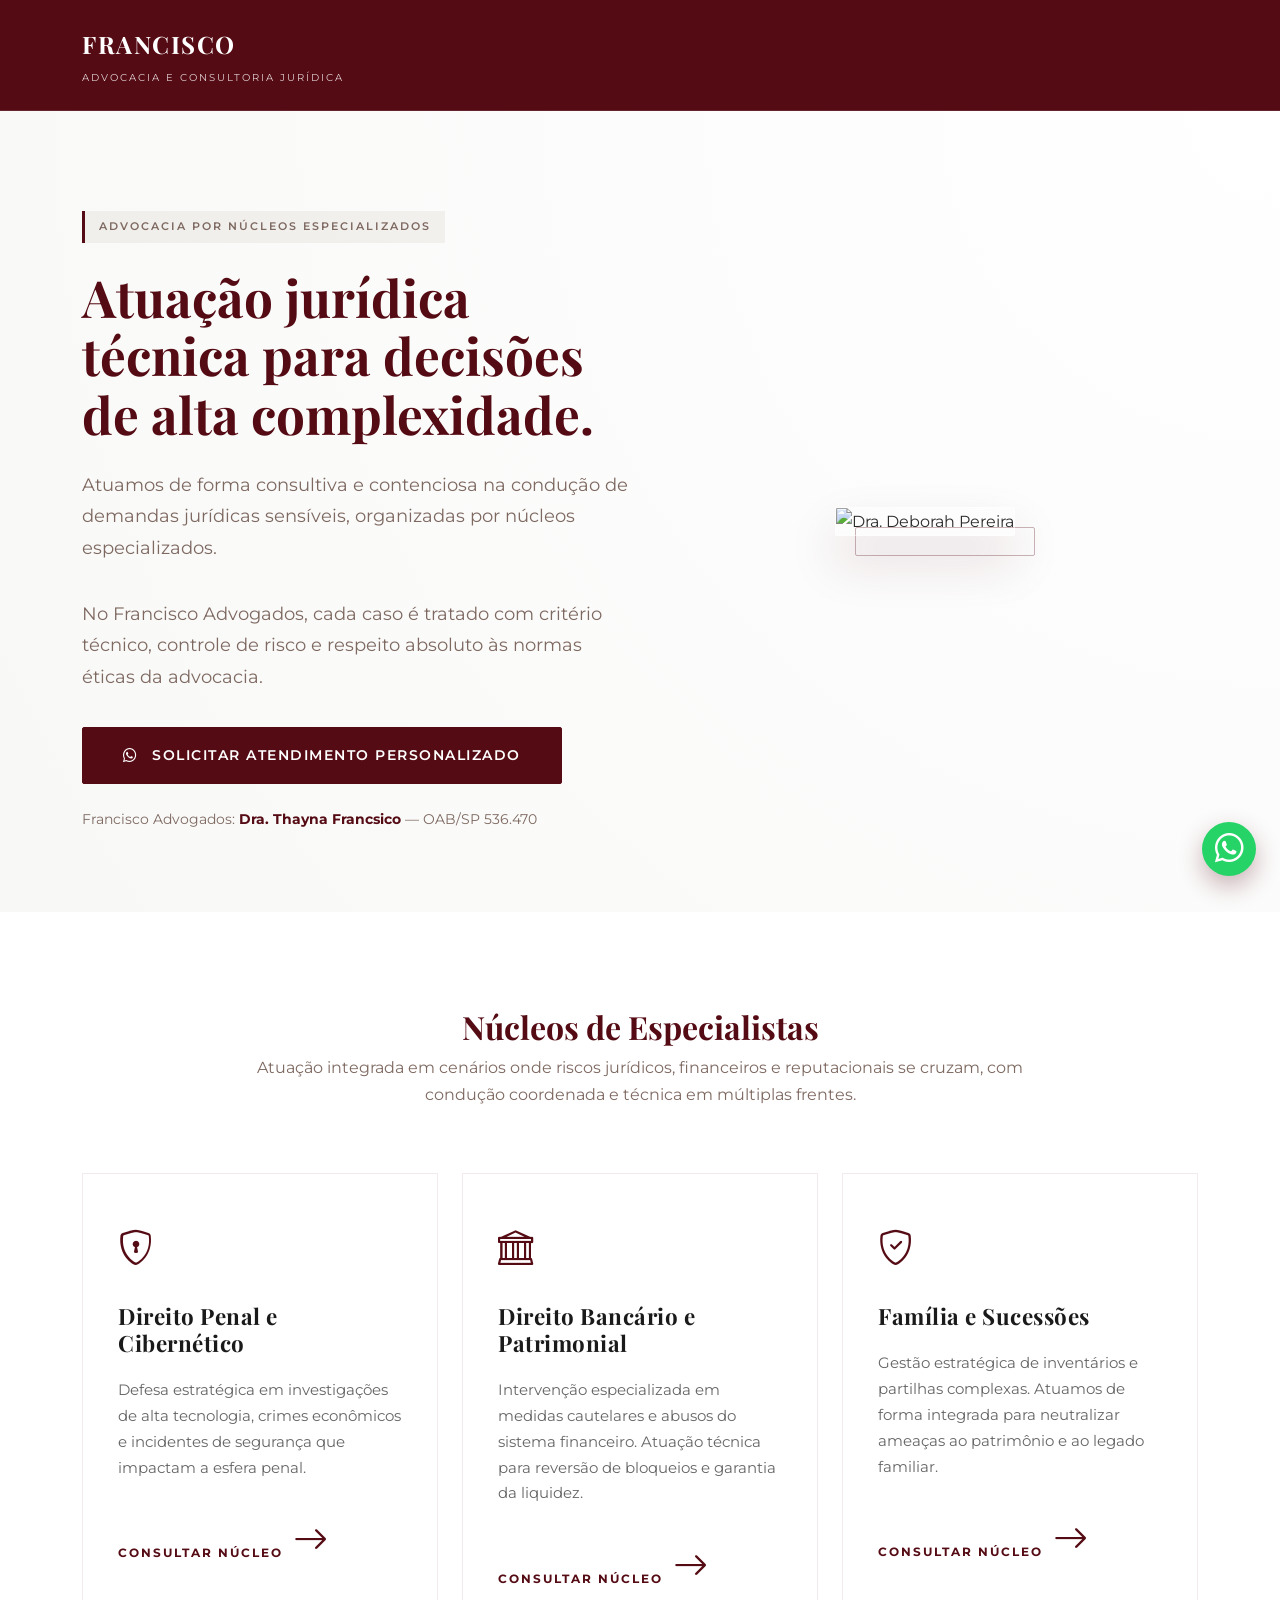
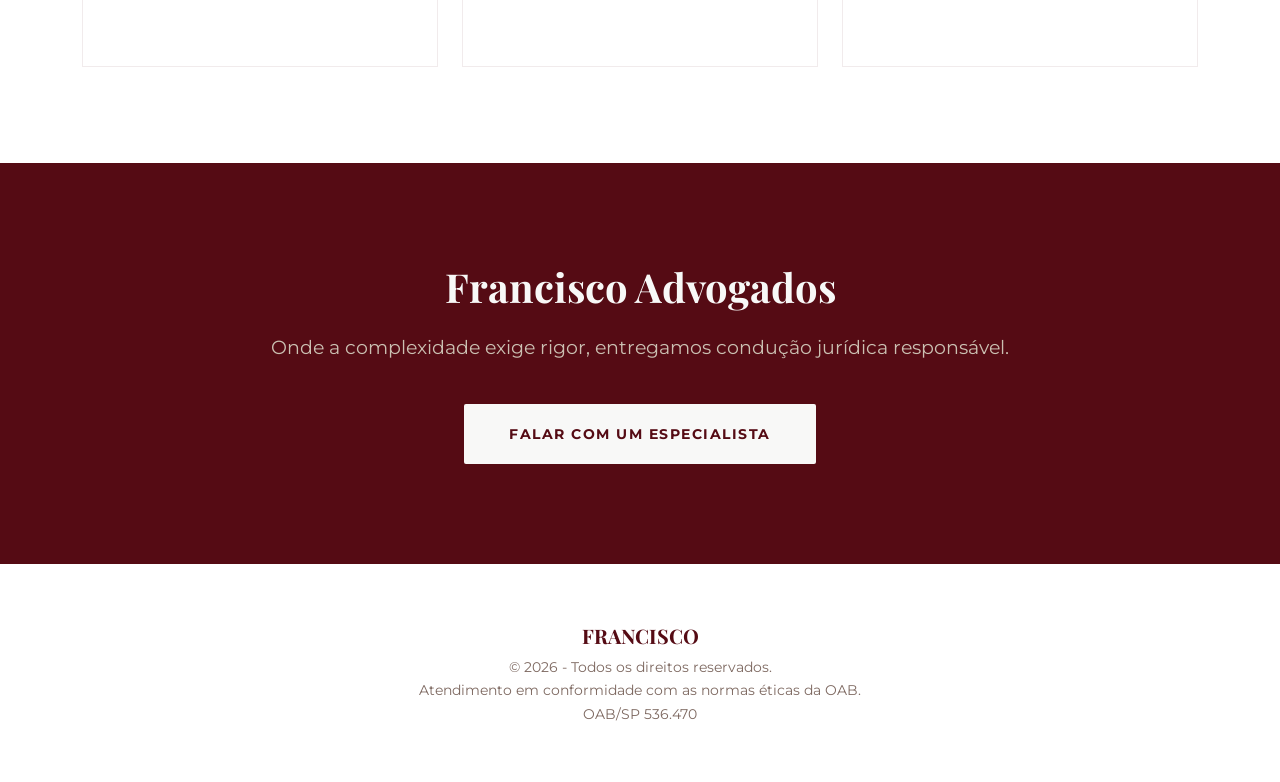
==== index.html @ e39c6c77 "changed index" ====
<!DOCTYPE html>
<html lang="pt-br">
<head>
    
    <!-- Google tag (gtag.js) -->
    <script async src="https://www.googletagmanager.com/gtag/js?id=AW-17860783753"></script>
    <script>
    window.dataLayer = window.dataLayer || [];
    function gtag(){dataLayer.push(arguments);}
    gtag('js', new Date());

    gtag('config', 'AW-17860783753');
    </script>

    <!-- Google Tag Manager -->
    <script>(function(w,d,s,l,i){w[l]=w[l]||[];w[l].push({'gtm.start':
    new Date().getTime(),event:'gtm.js'});var f=d.getElementsByTagName(s)[0],
    j=d.createElement(s),dl=l!='dataLayer'?'&l='+l:'';j.async=true;j.src=
    'https://www.googletagmanager.com/gtm.js?id='+i+dl;f.parentNode.insertBefore(j,f);
    })(window,document,'script','dataLayer','GTM-MW98ZZ6X');</script>
    <!-- End Google Tag Manager -->
    
    <meta charset="UTF-8">
    <meta name="viewport" content="width=device-width, initial-scale=1.0">
    <title>Francisco Advogados | Direito Criminal e Fraudes Bancárias</title>
    
    <link href="https://fonts.googleapis.com/css2?family=Playfair+Display:wght@600;700&family=Montserrat:wght@300;400;500;600;700&display=swap" rel="stylesheet">
    <link href="https://cdn.jsdelivr.net/npm/bootstrap@5.3.0/dist/css/bootstrap.min.css" rel="stylesheet">
    <link rel="stylesheet" href="https://cdn.jsdelivr.net/npm/bootstrap-icons@1.11.3/font/bootstrap-icons.min.css">

    <link rel="stylesheet" href="css/style.css">
    <link rel="icon" type="image/png" href="media/favicon.ico">

</head>
<body>
    
<!-- Google Tag Manager (noscript) -->
<noscript><iframe src="https://www.googletagmanager.com/ns.html?id=GTM-MW98ZZ6X"
height="0" width="0" style="display:none;visibility:hidden"></iframe></noscript>
<!-- End Google Tag Manager (noscript) -->
    
    <!-- NAV DESKTOP -->
     <nav class="navbar sticky-top d-none d-lg-block">
        <div class="container d-flex justify-content-between align-items-center">
            <a class="brand-name" href="index.html"> FRANCISCO 
                <span class="nav-tagline">ADVOCACIA E CONSULTORIA JURÍDICA</span> 
            </a>
         </div> 
        </nav> 
     
     <!-- NAV MOBILE -->
      <nav class="navbar sticky-top d-lg-none">
        <div class="container d-flex justify-content-center align-items-center text-center">
            <a class="brand-name" href="index.html"> FRANCISCO 
                <span class="nav-tagline">ADVOCACIA E CONSULTORIA JURÍDICA</span>
            </a>
        </div>
    </nav>


    <header class="hero">
        <div class="container">
            <div class="row align-items-center">
                <div class="col-lg-6">
                    <span class="badge-status">ADVOCACIA POR NÚCLEOS ESPECIALIZADOS</span>
                    <h1>Atuação jurídica técnica para decisões de alta complexidade.</h1>
                    <p>
                    Atuamos de forma consultiva e contenciosa na condução de demandas jurídicas sensíveis, organizadas por núcleos especializados.
                    </p>
                    <p>
                    No Francisco Advogados, cada caso é tratado com critério técnico, controle de risco e respeito absoluto às normas éticas da advocacia.
                    </p>
                    <a href="https://wa.me/5511920016400?text=Dra.%20Thayna%20Francisco,%20acabei%20de%20entrar%20na%20p%C3%A1gina%20do%20seu%20escrit%C3%B3rio%20e%20preciso%20de%20aux%C3%ADlio%20jur%C3%ADdico%20urgente." class="btn-vinho">
                        <i class="bi bi-whatsapp me-2"></i> SOLICITAR ATENDIMENTO PERSONALIZADO
                    </a>
                    <div class="mt-4 small" style="color: var(--taupe);">
                        Francisco Advogados: <strong style="color: var(--deep-wine);">Dra. Thayna Francsico</strong> — OAB/SP 536.470
                    </div>
                </div>
                <div class="col-lg-6 text-center">
                    <div class="img-container">
                        <img src="media/thayna-francisco.png" alt="Dra. Deborah Pereira" class="img-fluid">
                    </div>
                </div>
            </div>
        </div>
    </header>

    <section class="py-5 bg-custom-light">
    <div class="container py-lg-5">
        <div class="row text-center mb-5">
            <div class="col-12">
                <h2 class="section-title">Núcleos de Especialistas</h2>
                <p class="text-muted-custom mx-auto" style="max-width: 800px;">Atuação integrada em cenários onde riscos jurídicos, financeiros e reputacionais se cruzam, com condução coordenada e técnica em múltiplas frentes.</p>
            </div>
        </div>
        <div class="row g-4">
            <div class="col-md-4">
                <a href="https://wa.me/5511920016400?text=Preciso%20de%20atendimento%20prioritário%20no%20Núcleo%20Penal%20e%20Cibernético." class="card-dor-premium h-100">
                    <div class="card-content">
                        <i class="bi bi-shield-lock"></i>
                        <h3>Direito Penal e Cibernético</h3>
                        <p>Defesa estratégica em investigações de alta tecnologia, crimes econômicos e incidentes de segurança que impactam a esfera penal.</p>
                        <span class="card-link">Consultar Núcleo <i class="bi bi-arrow-right"></i></span>
                    </div>
                </a>
            </div>
            
            <div class="col-md-4">
                <a href="https://wa.me/5511920016400?text=Gostaria%20de%20uma%20análise%20do%20Núcleo%20Bancário%20para%20desbloqueio%20de%20ativos%20PJ." class="card-dor-premium h-100">
                    <div class="card-content">
                        <i class="bi bi-bank"></i>
                        <h3>Direito Bancário e Patrimonial</h3>
                        <p>Intervenção especializada em medidas cautelares e abusos do sistema financeiro. Atuação técnica para reversão de bloqueios e garantia da liquidez.</p>
                        <span class="card-link">Consultar Núcleo <i class="bi bi-arrow-right"></i></span>
                    </div>
                </a>
            </div>

            <div class="col-md-4">
                <a href="https://wa.me/5511920016400?text=Gostaria%20de%20consultar%20o%20Núcleo%20de%20Família%20e%20Sucessões%20para%20um%20caso%20específico." class="card-dor-premium h-100">
                    <div class="card-content">
                        <i class="bi bi-shield-check"></i>
                        <h3>Família e Sucessões</h3>
                        <p>Gestão estratégica de inventários e partilhas complexas. Atuamos de forma integrada para neutralizar ameaças ao patrimônio e ao legado familiar.</p>
                        <span class="card-link">Consultar Núcleo <i class="bi bi-arrow-right"></i></span>
                    </div>
                </a>
            </div>
        </div>
    </div>
</section>

    
    <section class="cta-final text-center">
        <div class="container">
            <h2>Francisco Advogados</h2>
            <p>Onde a complexidade exige rigor, entregamos condução jurídica responsável.</p>
            <a href="https://wa.me/5511920016400?text=Dra.%20Thayna%20Francisco,%20acabei%20de%20entrar%20na%20p%C3%A1gina%20do%20seu%20escrit%C3%B3rio%20e%20preciso%20de%20aux%C3%ADlio%20jur%C3%ADdico%20urgente." class="btn-final">
                FALAR COM UM ESPECIALISTA</a>
        </div>
    </section>

    <footer class="footer-custom text-center">
    <div class="container">
        <h5 class="footer-brand">FRANCISCO</h5>
        <p class="footer-text mb-0">
        © 2026 - Todos os direitos reservados.
        </p>
        <p class="footer-text">Atendimento em conformidade com as normas éticas da OAB.
        <br>
        OAB/SP 536.470
        </p>
    </div>
    </footer>

    <script src="https://cdn.jsdelivr.net/npm/bootstrap@5.3.0/dist/js/bootstrap.bundle.min.js"></script>
    
    <a href="https://wa.me/5511920016400?text=Dra.%20Thayna%20Francisco,%20acabei%20de%20entrar%20na%20p%C3%A1gina%20do%20seu%20escrit%C3%B3rio%20e%20preciso%20de%20aux%C3%ADlio%20jur%C3%ADdico%20urgente." class="whatsapp-float" aria-label="Contato via WhatsApp">
    <i class="bi bi-whatsapp"></i>
    </a>

</body>
</html>
---- css/style.css ----
:root {
  /* PALETA OFICIAL */
  --deep-wine: #550B14;
  --off-white: #F8F8F7;
  --soft-beige: #CBC0B2;
  --taupe: #7E6961;
  --text-dark: #2c2c2c;
  
  /* Gold Matte Simulation */
  --gold-matte: #C5A059; 
  --gold-gradient: linear-gradient(135deg, #D4AF37 0%, #C5A059 100%);
}

body {
  background-color: var(--off-white);
  font-family: 'Montserrat', sans-serif;
  color: var(--text-dark);
  line-height: 1.7;
}

/* TIPOGRAFIA GLOBAL */
h1, h2, h3, .brand-name, .step-number, .footer-brand {
  font-family: 'Playfair Display', serif;
  font-weight: 700;
  color: var(--deep-wine);
}

/* --- NAVBAR (Padronizada Dark Wine) --- */
.navbar {
  background-color: var(--deep-wine);
  padding: 1.5rem 0;
  border-bottom: 1px solid rgba(255,255,255,0.1);
}

.brand-name {
  color: #ffffff !important; /* Força branco sobre o fundo vinho */
  font-size: 1.5rem;
  letter-spacing: 1.5px;
  text-decoration: none;
  text-transform: uppercase;
}

.nav-tagline {
  font-size: 0.65rem;
  display: block;
  letter-spacing: 2px;
  color: rgba(255, 255, 255, 0.8);
  font-family: 'Montserrat', sans-serif;
  font-weight: 400;
  margin-top: 4px;
}

/* Botão Navbar (Outline Branco) */
.btn-outline-custom, 
.navbar .btn-outline-light { 
  /* Unificando classes para garantir o estilo */
  border: 1px solid #ffffff;
  color: #ffffff;
  background: transparent;
  border-radius: 4px;
  transition: all 0.3s ease;
  text-transform: uppercase;
  font-size: 0.85rem;
  letter-spacing: 1px;
  padding: 8px 24px;
  font-weight: 600;
  text-decoration: none;
}

.btn-outline-custom:hover,
.navbar .btn-outline-light:hover {
  background-color: #ffffff;
  color: var(--deep-wine);
}

/* --- HERO SECTION --- */
.hero {
  padding: 100px 0 80px;
  background: radial-gradient(circle at top right, #ffffff 0%, var(--off-white) 100%);
}

.hero h1 {
  font-size: 3.2rem;
  line-height: 1.15;
  margin-bottom: 25px;
}

.hero p {
  font-size: 1.15rem;
  color: var(--taupe);
  font-weight: 400;
  margin-bottom: 35px;
  max-width: 800px;
}

.badge-status {
  display: inline-block;
  padding: 6px 14px;
  background: rgba(203, 192, 178, 0.2);
  color: var(--taupe);
  font-weight: 600;
  font-size: 0.7rem;
  letter-spacing: 2px;
  text-transform: uppercase;
  margin-bottom: 25px;
  border-left: 3px solid var(--deep-wine);
}

.btn-hero-secondary {
  padding: 10px 28px;
  font-size: 0.85rem;
  letter-spacing: 1px;
  text-transform: uppercase;
  border-color: var(--taupe);
  color: var(--deep-wine);
}

.btn-hero-secondary:hover {
  background-color: var(--deep-wine);
  color: #fff;
  border-color: var(--deep-wine);
}


/* IMAGENS E EFEITOS */
.img-container {
  position: relative;
  display: inline-block;
}

.img-container img {
  border-radius: 2px;
  position: relative;
  z-index: 2;
  box-shadow: 0 25px 50px rgba(85, 11, 20, 0.15);
  width: 100%;
  max-width: 400px;
  height: auto;
  object-fit: cover;
  border: 1px solid rgba(255,255,255,0.5);
}

.img-container::after {
  content: "";
  position: absolute;
  top: 20px;
  right: -20px;
  width: 100%;
  height: 100%;
  border: 1px solid var(--deep-wine);
  z-index: 1;
  border-radius: 2px;
  opacity: 0.3;
}

/* --- CARDS (Áreas e Dores) --- */
.bg-custom-light { background-color: #fff; }

.card-dor, .area-card {
  background: #fff;
  padding: 40px 35px;
  border: 1px solid var(--soft-beige);
  border-radius: 2px;
  height: 100%;
  transition: 0.4s;
  position: relative;
  overflow: hidden;
  display: block;
  text-decoration: none;
  color: inherit;
}

.card-dor:hover, .area-card:hover {
  border-color: var(--deep-wine);
  background: #fff;
  box-shadow: 0 15px 35px rgba(126, 105, 97, 0.1);
  transform: translateY(-5px);
}

.card-dor i, .area-card i {
  font-size: 2.2rem;
  color: var(--deep-wine);
  margin-bottom: 25px;
  display: block;
}

.card-dor h3, .area-card h3 {
  font-size: 1.3rem;
  margin-bottom: 15px;
  color: var(--deep-wine);
}

.text-muted-custom, .area-card p {
  color: var(--taupe) !important;
  font-weight: 400;
  font-size: 16px;
}

/* --- BOTÕES --- */
/* Botão Vinho Sólido */
.btn-vinho {
  background: var(--deep-wine);
  color: #fff !important;
  padding: 16px 40px;
  font-weight: 600;
  text-transform: uppercase;
  font-size: 0.85rem;
  letter-spacing: 1.5px;
  border-radius: 2px;
  transition: 0.3s;
  border: 1px solid var(--deep-wine);
  display: inline-block;
  text-decoration: none;
}
.btn-vinho:hover {
  background: #3a060c;
  transform: translateY(-2px);
  box-shadow: 0 10px 20px rgba(85,11,20,0.2);
}

/* Botão Cta Final */
.btn-final {
  background: var(--off-white) !important;
  color: var(--deep-wine) !important;
  padding: 18px 45px;
  font-weight: 700;
  text-transform: uppercase;
  font-size: 0.9rem;
  letter-spacing: 1.5px;
  border-radius: 2px;
  transition: 0.3s;
  border: none;
  display: inline-block;
  text-decoration: none;
}
.btn-gold:hover {
  transform: translateY(-3px);
  background: #d4af37;
  box-shadow: 0 10px 20px rgba(197, 160, 89, 0.3);
}

/* --- TIMELINE (Passo a Passo) --- */
.timeline-section { padding: 90px 0; background: #fff; }

.step-item { text-align: center; padding: 0 15px; }

.step-number {
  width: 60px;
  height: 60px;
  background: var(--deep-wine);
  color: #fff;
  border-radius: 50%;
  display: flex;
  align-items: center;
  justify-content: center;
  margin: 0 auto 25px;
  font-size: 1.5rem;
  border: 2px solid var(--off-white);
  box-shadow: 0 0 0 4px rgba(203, 192, 178, 0.3);
}

/* --- FAQ / ACCORDION --- */
.faq-section { 
  padding: 80px 0; 
  background: rgba(203, 192, 178, 0.15); 
}
.accordion-item { 
  border: 1px solid rgba(126, 105, 97, 0.1); 
  margin-bottom: 15px; 
  background: #fff;
  border-radius: 4px !important;
  overflow: hidden;
}
.accordion-button { 
  font-family: 'Montserrat', sans-serif; 
  font-weight: 600; 
  font-size: 1rem; 
  color: var(--deep-wine); 
  background: #fff;
  padding: 20px 25px;
}
.accordion-button:not(.collapsed) { 
  background-color: var(--off-white); 
  color: var(--deep-wine); 
  box-shadow: inset 0 -1px 0 rgba(0,0,0,0.05); 
  border-left: 4px solid var(--deep-wine);
}
.accordion-button:focus {
  box-shadow: none;
  border-color: rgba(0,0,0,0.05);
}
.accordion-body { 
  font-family: 'Montserrat', sans-serif; 
  font-size: 0.95rem; 
  color: var(--taupe); 
  padding: 25px;
  line-height: 1.8;
}

/* --- CTA FINAL --- */
.cta-final {
  padding: 100px 0;
  background-color: var(--deep-wine);
  color: var(--off-white);
}
.cta-final h2 {
  color: var(--off-white);
  font-size: 2.5rem;
  margin-bottom: 20px;
}
.cta-final p {
  color: var(--soft-beige);
  font-size: 1.2rem;
  margin-bottom: 40px;
}

/* --- SEÇÃO DE AUTORIDADE (HOME) --- */
.authority-section {
  padding: 70px 0;
  background: rgba(203,192,178,0.15);
}
.authority-section h2 {
    font-size: 2.5rem;
}
.authority-section p {
  max-width: 800px;
  margin: 0 auto;
  color: var(--taupe);
    font-size: 1.2rem;
}

/* --- FOOTER --- */
.footer-custom {
  background-color: #fff;
  padding-top: 60px;
  padding-bottom: 40px;
}
.footer-text {
  color: var(--taupe);
  font-size: 0.85rem;
}

/* ICON WHATSAPP */
.whatsapp-float {
  position: fixed;
  bottom: 24px;
  right: 24px;
  width: 54px;
  height: 54px;
  background-color: #25D366; /* deep wine */
  color: #ffffff;
  border-radius: 50%;
  display: flex;
  align-items: center;
  justify-content: center;
  font-size: 1.8rem;
  text-decoration: none;
  z-index: 999;
  box-shadow: 0 10px 25px rgba(85, 11, 20, 0.3);
  transition: transform 0.25s ease, box-shadow 0.25s ease;
}

.whatsapp-float:hover {
  transform: translateY(-3px);
  box-shadow: 0 14px 35px rgba(85, 11, 20, 0.4);
  color: #ffffff;
}

/* Estilização dos Cards Premium */
.card-dor-premium {
    background: #FFFFFF;
    border: 1px solid rgba(85, 11, 20, 0.08); /* Borda bordô quase invisível */
    padding: 45px 35px;
    display: block;
    text-decoration: none;
    transition: all 0.5s cubic-bezier(0.25, 0.8, 0.25, 1);
    position: relative;
    overflow: hidden;
}

.card-dor-premium:hover {
    transform: translateY(-10px);
    border-color: #550B14; /* Bordô Profundo */
    box-shadow: 0 20px 40px rgba(0, 0, 0, 0.05);
}

.card-dor-premium i {
    font-size: 2.2rem;
    color: #550B14;
    margin-bottom: 25px;
    display: block;
}

.card-dor-premium h3 {
    font-family: 'Playfair Display', serif;
    font-size: 1.4rem;
    color: #1A1A1A;
    margin-bottom: 20px;
    letter-spacing: 0.5px;
}

.card-dor-premium p {
    font-family: 'Montserrat', sans-serif;
    font-size: 0.95rem;
    line-height: 1.7;
    color: #666;
    margin-bottom: 30px;
}

/* Link interno do card */
.card-link {
    font-family: 'Montserrat', sans-serif;
    font-size: 0.75rem;
    font-weight: 700;
    text-transform: uppercase;
    letter-spacing: 2px;
    color: #550B14;
    display: flex;
    align-items: center;
    gap: 10px;
    transition: 0.3s;
}

.card-dor-premium:hover .card-link {
    gap: 15px;
}

/* --- MOBILE TWEAKS --- */
@media (max-width: 991px) {
  .hero { text-align: center; padding: 60px 0; }
  .hero p { margin: 0 auto 35px; }
  .img-container { margin-top: 50px; }
  .img-container::after { display: none; }
  .hero h1 { font-size: 2.2rem; }
  .navbar .brand-name { font-size: 1.2rem; }
}
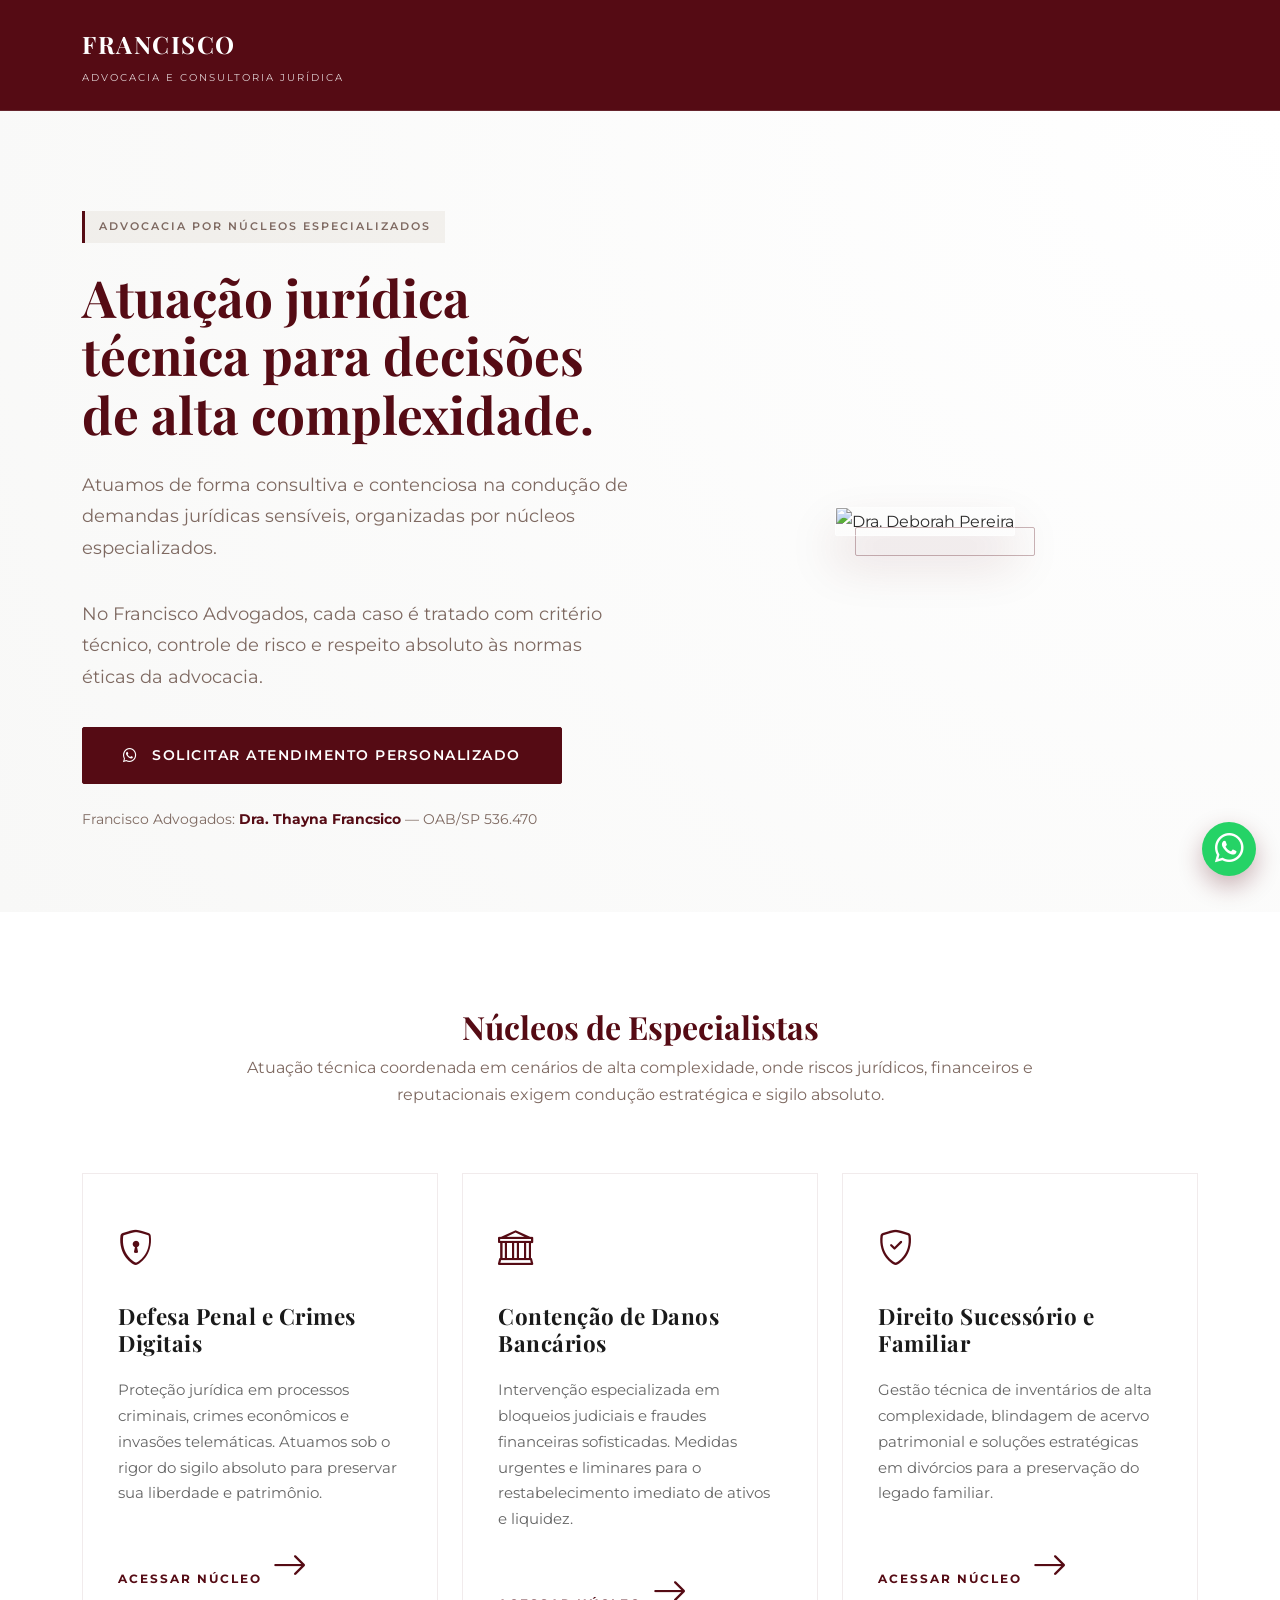
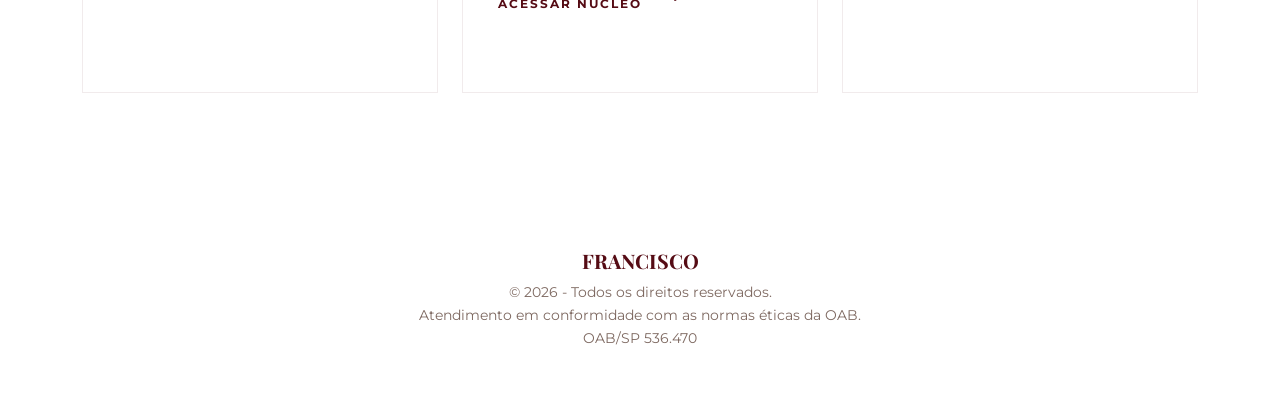
==== commit 01abdc1d: "cards-index" ====
--- a/index.html
+++ b/index.html
@@ -91,53 +91,45 @@
         <div class="row text-center mb-5">
             <div class="col-12">
                 <h2 class="section-title">Núcleos de Especialistas</h2>
-                <p class="text-muted-custom mx-auto" style="max-width: 800px;">Atuação integrada em cenários onde riscos jurídicos, financeiros e reputacionais se cruzam, com condução coordenada e técnica em múltiplas frentes.</p>
+                <p class="text-muted-custom mx-auto" style="max-width: 800px;">
+                    Atuação técnica coordenada em cenários de alta complexidade, onde riscos jurídicos, financeiros e reputacionais exigem condução estratégica e sigilo absoluto.
+                </p>
             </div>
         </div>
         <div class="row g-4">
             <div class="col-md-4">
-                <a href="https://wa.me/5511920016400?text=Preciso%20de%20atendimento%20prioritário%20no%20Núcleo%20Penal%20e%20Cibernético." class="card-dor-premium h-100">
+                <a href="direitocriminal.html" class="card-dor-premium h-100">
                     <div class="card-content">
                         <i class="bi bi-shield-lock"></i>
-                        <h3>Direito Penal e Cibernético</h3>
-                        <p>Defesa estratégica em investigações de alta tecnologia, crimes econômicos e incidentes de segurança que impactam a esfera penal.</p>
-                        <span class="card-link">Consultar Núcleo <i class="bi bi-arrow-right"></i></span>
+                        <h3>Defesa Penal e Crimes Digitais</h3>
+                        <p>Proteção jurídica em processos criminais, crimes econômicos e invasões telemáticas. Atuamos sob o rigor do sigilo absoluto para preservar sua liberdade e patrimônio.</p>
+                        <span class="card-link">Acessar Núcleo <i class="bi bi-arrow-right"></i></span>
                     </div>
                 </a>
             </div>
             
             <div class="col-md-4">
-                <a href="https://wa.me/5511920016400?text=Gostaria%20de%20uma%20análise%20do%20Núcleo%20Bancário%20para%20desbloqueio%20de%20ativos%20PJ." class="card-dor-premium h-100">
+                <a href="direitobancario.html" class="card-dor-premium h-100">
                     <div class="card-content">
                         <i class="bi bi-bank"></i>
-                        <h3>Direito Bancário e Patrimonial</h3>
-                        <p>Intervenção especializada em medidas cautelares e abusos do sistema financeiro. Atuação técnica para reversão de bloqueios e garantia da liquidez.</p>
-                        <span class="card-link">Consultar Núcleo <i class="bi bi-arrow-right"></i></span>
+                        <h3>Contenção de Danos Bancários</h3>
+                        <p>Intervenção especializada em bloqueios judiciais e fraudes financeiras sofisticadas. Medidas urgentes e liminares para o restabelecimento imediato de ativos e liquidez.</p>
+                        <span class="card-link">Acessar Núcleo <i class="bi bi-arrow-right"></i></span>
                     </div>
                 </a>
             </div>
 
             <div class="col-md-4">
-                <a href="https://wa.me/5511920016400?text=Gostaria%20de%20consultar%20o%20Núcleo%20de%20Família%20e%20Sucessões%20para%20um%20caso%20específico." class="card-dor-premium h-100">
+                    <a href="direitodefamilia.html" class="card-dor-premium h-100">
                     <div class="card-content">
                         <i class="bi bi-shield-check"></i>
-                        <h3>Família e Sucessões</h3>
-                        <p>Gestão estratégica de inventários e partilhas complexas. Atuamos de forma integrada para neutralizar ameaças ao patrimônio e ao legado familiar.</p>
-                        <span class="card-link">Consultar Núcleo <i class="bi bi-arrow-right"></i></span>
+                        <h3>Direito Sucessório e Familiar</h3>
+                        <p>Gestão técnica de inventários de alta complexidade, blindagem de acervo patrimonial e soluções estratégicas em divórcios para a preservação do legado familiar.</p>
+                        <span class="card-link">Acessar Núcleo <i class="bi bi-arrow-right"></i></span>
                     </div>
-                </a>
+                    </a>
+                </div>
             </div>
-        </div>
-    </div>
-</section>
-
-    
-    <section class="cta-final text-center">
-        <div class="container">
-            <h2>Francisco Advogados</h2>
-            <p>Onde a complexidade exige rigor, entregamos condução jurídica responsável.</p>
-            <a href="https://wa.me/5511920016400?text=Dra.%20Thayna%20Francisco,%20acabei%20de%20entrar%20na%20p%C3%A1gina%20do%20seu%20escrit%C3%B3rio%20e%20preciso%20de%20aux%C3%ADlio%20jur%C3%ADdico%20urgente." class="btn-final">
-                FALAR COM UM ESPECIALISTA</a>
         </div>
     </section>
 
